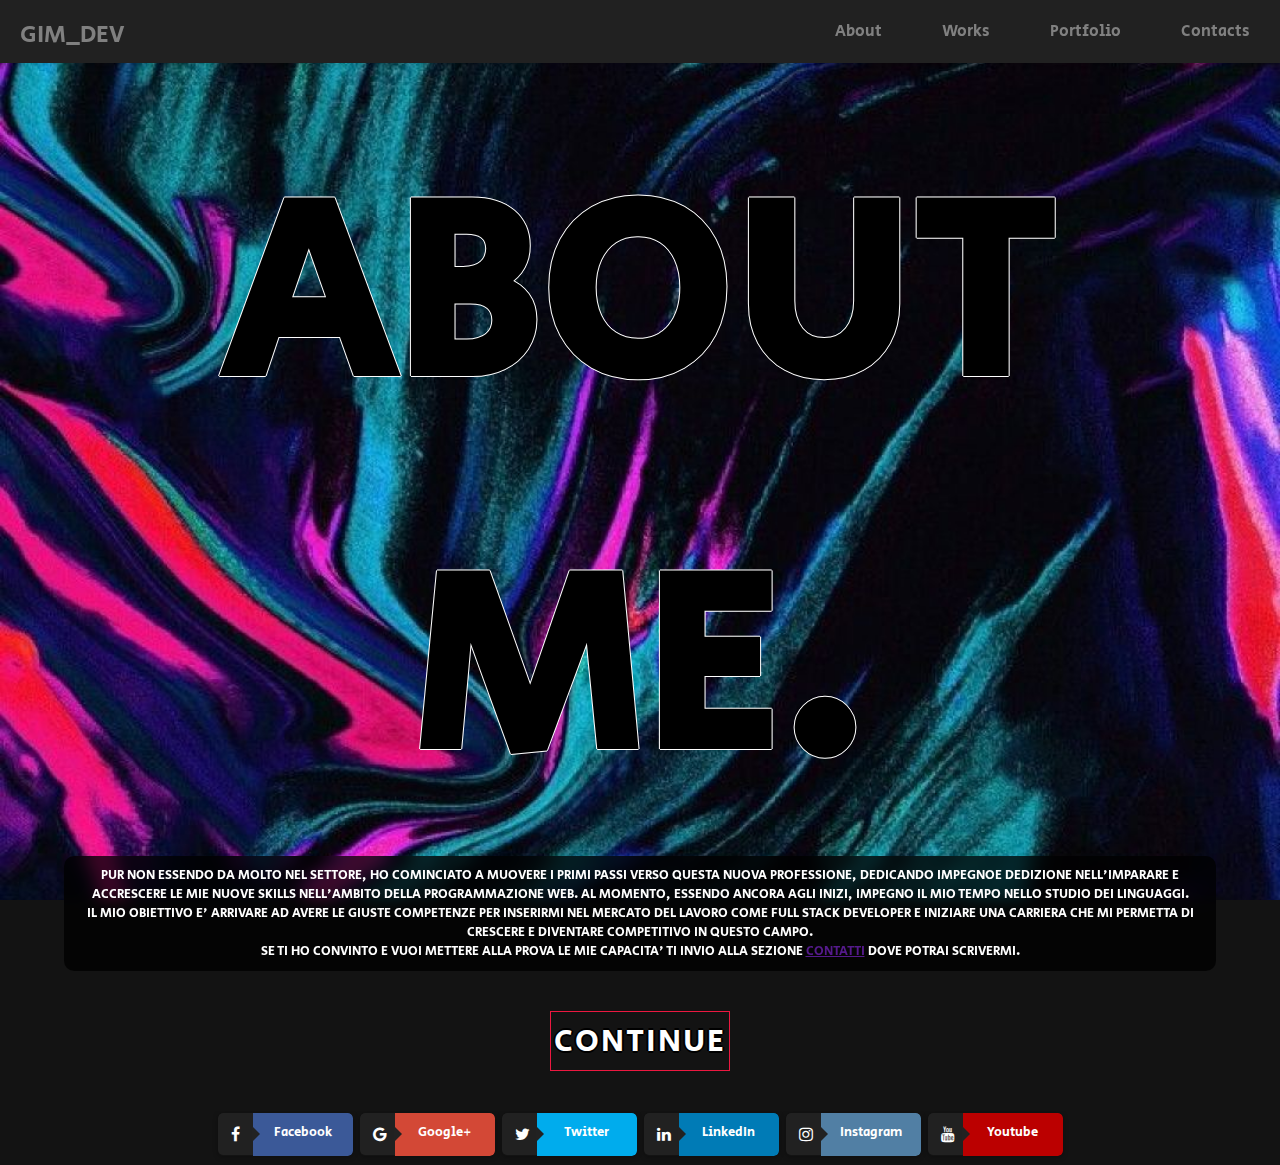
==== about/index.html @ 0fda0f44 "aggiunta pagine "works, about, portfolio"" ====
<!DOCTYPE html>
<html lang="en">
<head>
    <meta charset="UTF-8">
    <meta http-equiv="X-UA-Compatible" content="IE=edge">
    <meta name="viewport" content="width=device-width, initial-scale=1.0">
    <title>About</title>
    <link rel="stylesheet" href="/assets/css_sass/navbar.css">
    <link rel="stylesheet" href="/assets/css_sass/aboutpage.css">
    <link rel="preconnect" href="https://fonts.googleapis.com">
    <link rel="preconnect" href="https://fonts.gstatic.com" crossorigin>
    <link href="https://fonts.googleapis.com/css2?family=Secular+One&display=swap" rel="stylesheet">
    <link rel="stylesheet" href="https://maxcdn.bootstrapcdn.com/font-awesome/4.4.0/css/font-awesome.min.css">
</head>
<body>
    <section class="main-page" id="mp">
        <!--RESPONSIVE NAV BAR-->
        <header class="header">
            <a href="/index.html" class="logo">GIM_DEV</a>
            <input type="checkbox" checked class="menu-btn" id="menu-btn">
            <label for="menu-btn" class="menu-icon">
                <span class="nav-icon"></span>
            </label>
            <ul class="menu">
                <li><a href="/about/index.html">About</a></li>
                <li><a href="/works/index.html">Works</a></li>
                <li><a href="#frt">Portfolio</a></li>
                <li><a href="#cnt">Contacts</a></li>
            </ul>
        </header>
        <div class="titleabout">
            <h1>ABOUT ME.</h1>
        </div>
        <div class="contbio">
            <p class="qualities">PUR NON ESSENDO DA MOLTO NEL SETTORE, HO COMINCIATO A MUOVERE I PRIMI PASSI VERSO QUESTA NUOVA
                PROFESSIONE, DEDICANDO IMPEGNOE DEDIZIONE NELL'IMPARARE E ACCRESCERE LE MIE NUOVE SKILLS NELL'AMBITO DELLA PROGRAMMAZIONE WEB.
                AL MOMENTO, ESSENDO ANCORA AGLI INIZI, IMPEGNO IL MIO TEMPO NELLO STUDIO DEI LINGUAGGI.<br>
                IL MIO OBIETTIVO E' ARRIVARE AD AVERE LE GIUSTE COMPETENZE PER INSERIRMI NEL MERCATO DEL LAVORO COME FULL STACK DEVELOPER E
                INIZIARE UNA CARRIERA CHE MI PERMETTA DI CRESCERE E DIVENTARE COMPETITIVO IN QUESTO CAMPO.<br>     
                SE TI HO CONVINTO E VUOI METTERE ALLA PROVA LE MIE CAPACITA' TI INVIO ALLA SEZIONE <a href="">CONTATTI</a> DOVE POTRAI SCRIVERMI.
            </p>
        </div>
        <div class="button-flex">
            <a href="/works/index.html">CONTINUE</a>
        </div>
    </section>
    <footer class="social">
        <div id="social-media">
            <a class="btn btn-icon btn-facebook" href="#"><i class="fa fa-facebook"></i><span>Facebook</span></a>
            <a class="btn btn-icon btn-google" href="#"><i class="fa fa-google"></i><span>Google+</span></a>
            <a class="btn btn-icon btn-twitter" href="#"><i class="fa fa-twitter"></i><span>Twitter</span></a>
            <a class="btn btn-icon btn-linkedin" href="#"><i class="fa fa-linkedin"></i><span>LinkedIn</span></a>
            <a class="btn btn-icon btn-instagram" href="#"><i class="fa fa-instagram"></i><span>Instagram</span></a>
            <a class="btn btn-icon btn-youtube" href="#"><i class="fa fa-youtube"></i><span>Youtube</span></a>
        </div>
    </footer>
    
</body>
</html>
---- assets/css_sass/navbar.css ----
:root {
  --color-red: #ec1840;
  --color-purple: #9717ff;
  --color-white: #fff;
  --color-black-1: #111;
  --color-black-2: #222;
  --color-black-3: #444;
  --speed-normal: 0.5s;
  --speed-fast: 0.8s;
}

* {
  margin: 0;
  padding: 0;
  box-sizing: border-box;
}

html {
  scroll-behavior: smooth;
}

body {
  width: 100%;
  height: 115vh;
  background-color: #131313;
  font-family: "Secular One", sans-serif;
}

.button-flex {
  margin-top: 20px;
  display: flex;
  justify-content: center;
  align-items: center;
  flex-direction: column;
}
.button-flex a {
  position: relative;
  width: 180px;
  height: 60px;
  margin: 20px;
  line-height: 60px;
  letter-spacing: 2px;
  text-decoration: none;
  text-transform: uppercase;
  text-align: center;
  color: var(--color-white);
  transition: var(--speed-normal);
  border: 1px solid var(--color-red);
  font-family: "Secular One", sans-serif;
  font-size: 2em;
  text-shadow: -2px 0 #000000, 0 2px #000000, 2px 0 #000000, 0 -2px #000000;
}
.button-flex a a:hover {
  border: 1px solid transparent;
  background: var(--color-red) url(https://i.postimg.cc/wBXGXbWN/pixel.png);
  transition-delay: 0.8s;
  background-size: 180px;
  -webkit-animation: animate var(--speed-fast) steps(8) forwards;
          animation: animate var(--speed-fast) steps(8) forwards;
}
@-webkit-keyframes animate {
  0% {
    background-position-y: 0;
  }
  100% {
    background-position-y: -480px;
  }
}
@keyframes animate {
  0% {
    background-position-y: 0;
  }
  100% {
    background-position-y: -480px;
  }
}

/* Header/Menu/Hamburger menu */
.header {
  background-color: #212121;
  box-shadow: 1px 3px 4px 0 rgba(0, 0, 0, 0.1);
  position: fixed;
  width: 100%;
  z-index: 1;
  font-family: Arial, Helvetica, sans-serif;
}
.header ul {
  margin: 0;
  padding: 0;
  list-style: none;
  overflow: hidden;
  background-color: #212121;
}
.header ul a {
  color: grey;
  display: block;
  padding: 20px;
  text-decoration: none;
}
.header ul a:hover {
  background-color: #181818;
}
.header .menu {
  clear: both;
  max-height: 0;
  transition: max-height 0.2s ease-out;
  font-family: "Secular One", sans-serif;
}
.header .logo {
  float: left;
  font-size: 1.5em;
  padding: 10px 20px;
  color: gray;
  text-decoration: none;
  font-family: "Secular One", sans-serif;
  margin-top: 7px;
}
.header .menu-icon {
  padding: 26px 20px;
  position: relative;
  float: right;
  cursor: pointer;
}
.header .menu-icon .nav-icon {
  background-color: grey;
  display: block;
  width: 18px;
  height: 2px;
  position: relative;
  transition: background-color 0.2s ease-out;
  margin-top: 3px;
}
.header .menu-icon .nav-icon::before,
.header .menu-icon .nav-icon::after {
  background-color: grey;
  content: "";
  display: block;
  height: 100%;
  width: 100%;
  transition: all 0.2s ease-out;
  position: absolute;
}
.header .menu-icon .nav-icon::after {
  top: -5px;
}
.header .menu-icon .nav-icon::before {
  top: 5px;
}
.header .menu-btn {
  display: none;
}
.header .menu-btn:checked ~ .menu {
  max-height: 240px;
}
.header .menu-btn:checked ~ .menu-icon .nav-icon {
  background-color: transparent;
}
.header .menu-btn:checked ~ .menu-icon .nav-icon::before {
  transform: rotate(-45deg);
  top: 0;
}
.header .menu-btn:checked ~ .menu-icon .nav-icon::after {
  transform: rotate(45deg);
  top: 0;
}

#social-media {
  top: 20px;
  position: relative;
  font-size: 1rem;
  text-align: center;
  height: 250px;
  overflow: hidden;
}

.btn {
  clear: both;
  white-space: nowrap;
  font-size: 0.8em;
  display: inline-block;
  border-radius: 5px;
  box-shadow: 0 1px 5px 0 rgba(0, 0, 0, 0.35);
  margin: 2px;
  transition: all 0.5s;
  overflow: hidden;
}

.btn:hover {
  box-shadow: 0 5px 20px 0 rgba(0, 0, 0, 0.45);
}

.btn:focus {
  box-shadow: 0 3px 10px 0 rgba(0, 0, 0, 0.4);
}

.btn > span,
.btn-icon > i {
  float: left;
  padding: 13px;
  transition: all 0.5s;
  line-height: 1em;
}

.btn > span {
  padding: 14px 18px 16px;
  white-space: nowrap;
  color: #FFF;
  background: #b8b8b8;
  width: 100px;
}

.btn:hover > span {
  color: #212121;
  font-weight: 900;
}

.btn:focus > span {
  background: #9a9a9a;
}

.btn-icon > i {
  border-radius: 5px 0 0 5px;
  position: relative;
  width: 35px;
  text-align: center;
  font-size: 1.25em;
  color: #fff;
  background: #212121;
}

.btn-icon > i:after {
  content: "";
  border: 8px solid;
  border-color: transparent transparent transparent #222;
  position: absolute;
  top: 13px;
  right: -15px;
}

.btn-icon:hover > i,
.btn-icon:focus > i {
  color: #FFF;
}

.btn-icon > span {
  border-radius: 0 5px 5px 0;
}

/*Facebook*/
.btn-facebook:hover > i,
.btn-facebook:focus > i {
  color: #3b5998;
}

.btn-facebook > span {
  background: #3b5998;
}

/*Google Plus*/
.btn-google:hover > i,
.btn-google:focus > i {
  color: #d34836;
}

.btn-google > span {
  background: #d34836;
}

/*Twitter*/
.btn-twitter:hover > i,
.btn-twitter:focus > i {
  color: #00aced;
}

.btn-twitter > span {
  background: #00aced;
}

/*LinkedIn*/
.btn-linkedin:hover > i,
.btn-linkedin:focus > i {
  color: #007bb6;
}

.btn-linkedin > span {
  background: #007bb6;
}

/*Instagram*/
.btn-instagram:hover > i,
.btn-instagram:focus > i {
  color: #517fa4;
}

.btn-instagram > span {
  background: #517fa4;
}

/*Youtube*/
.btn-youtube:hover > i,
.btn-youtube:focus > i {
  color: #bb0000;
}

.btn-youtube > span {
  background: #bb0000;
}

/* Query Desktop */
@media (min-width: 700px) {
  .header li {
    float: left;
  }
  .header li a {
    padding: 20px 30px;
  }
  .header .menu {
    clear: none;
    float: right;
    max-height: 0;
  }
  .header .menu-icon {
    display: none;
  }
  #social-media {
    height: -webkit-fit-content;
    height: -moz-fit-content;
    height: fit-content;
  }
}/*# sourceMappingURL=navbar.css.map */
---- assets/css_sass/aboutpage.css ----
:root {
  --color-red: #ec1840;
  --color-purple: #9717ff;
  --color-white: #fff;
  --color-black-1: #111;
  --color-black-2: #222;
  --color-black-3: #444;
  --speed-normal: 0.5s;
  --speed-fast: 0.8s;
}

.main-page {
  width: 100%;
  height: -webkit-fit-content;
  height: -moz-fit-content;
  height: fit-content;
  background: url(/assets/imgs/bg.jpg);
  background-size: cover;
  background-attachment: fixed;
}
.main-page .titleabout {
  text-align: center;
  font-size: 2.3em;
  padding-top: 110px;
  text-shadow: -1px 0 #ffffff, 0 1px #ffffff, 1px 0 #ffffff, 0 -1px #ffffff;
}
.main-page .contbio {
  width: 90%;
  height: -webkit-fit-content;
  height: -moz-fit-content;
  height: fit-content;
  background-color: rgba(0, 0, 0, 0.747);
  -webkit-backdrop-filter: blur(8px);
          backdrop-filter: blur(8px);
  color: white;
  margin: 0 auto;
  text-align: center;
  border-radius: 10px;
}
.main-page .contbio .qualities {
  padding: 10px;
  font-size: 0.8em;
}
.main-page .button-flex {
  margin-top: 20px;
  display: flex;
  justify-content: center;
  align-items: center;
  flex-direction: column;
}
.main-page .button-flex a {
  position: relative;
  width: 180px;
  height: 60px;
  margin: 20px;
  line-height: 60px;
  letter-spacing: 2px;
  text-decoration: none;
  text-transform: uppercase;
  text-align: center;
  color: var(--color-white);
  transition: var(--speed-normal);
  border: 1px solid var(--color-red);
  font-family: "Secular One", sans-serif;
  font-size: 2em;
  text-shadow: -2px 0 #000000, 0 2px #000000, 2px 0 #000000, 0 -2px #000000;
}
.main-page .button-flex a a:hover {
  border: 1px solid transparent;
  background: var(--color-red) url(https://i.postimg.cc/wBXGXbWN/pixel.png);
  transition-delay: 0.8s;
  background-size: 180px;
  -webkit-animation: animate var(--speed-fast) steps(8) forwards;
          animation: animate var(--speed-fast) steps(8) forwards;
}
@-webkit-keyframes animate {
  0% {
    background-position-y: 0;
  }
  100% {
    background-position-y: -480px;
  }
}
@keyframes animate {
  0% {
    background-position-y: 0;
  }
  100% {
    background-position-y: -480px;
  }
}

/* Query Desktop */
@media (min-width: 700px) {
  .titleabout {
    font-size: 8em !important;
  }
}/*# sourceMappingURL=aboutpage.css.map */
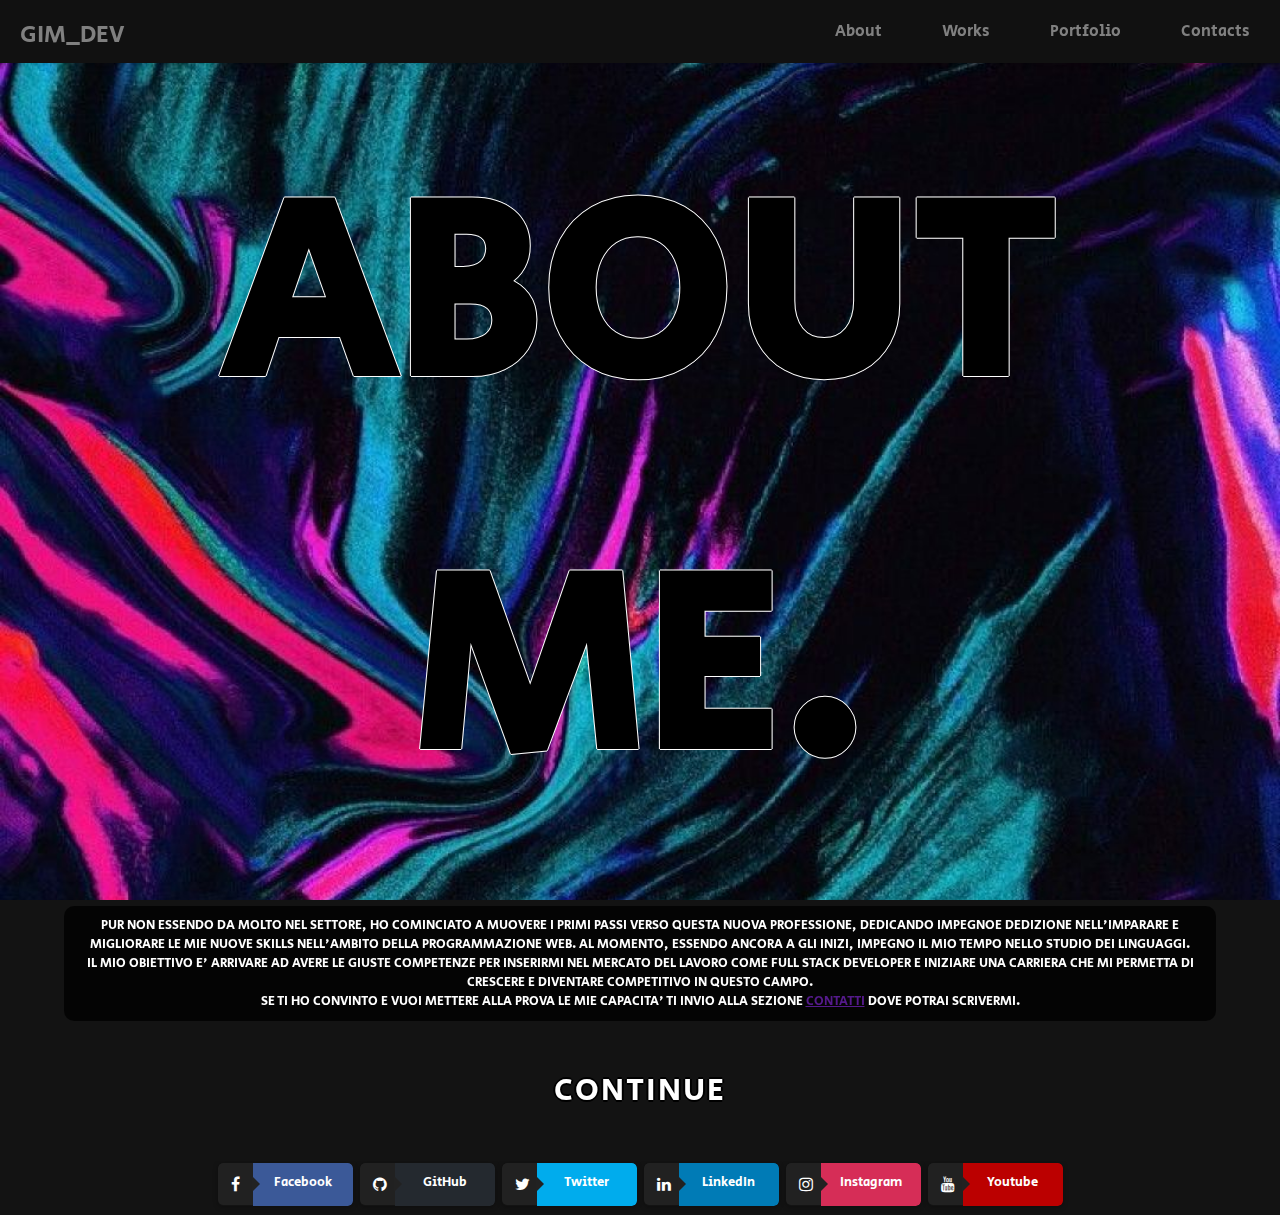
==== commit d89f94fe: "Aggiunta pagina Portfolio / Contatti" ====
--- a/about/index.html
+++ b/about/index.html
@@ -24,8 +24,8 @@
             <ul class="menu">
                 <li><a href="/about/index.html">About</a></li>
                 <li><a href="/works/index.html">Works</a></li>
-                <li><a href="#frt">Portfolio</a></li>
-                <li><a href="#cnt">Contacts</a></li>
+                <li><a href="/portfolio/index.html">Portfolio</a></li>
+                <li><a href="/contacts/index.html">Contacts</a></li>
             </ul>
         </header>
         <div class="titleabout">
@@ -33,8 +33,8 @@
         </div>
         <div class="contbio">
             <p class="qualities">PUR NON ESSENDO DA MOLTO NEL SETTORE, HO COMINCIATO A MUOVERE I PRIMI PASSI VERSO QUESTA NUOVA
-                PROFESSIONE, DEDICANDO IMPEGNOE DEDIZIONE NELL'IMPARARE E ACCRESCERE LE MIE NUOVE SKILLS NELL'AMBITO DELLA PROGRAMMAZIONE WEB.
-                AL MOMENTO, ESSENDO ANCORA AGLI INIZI, IMPEGNO IL MIO TEMPO NELLO STUDIO DEI LINGUAGGI.<br>
+                PROFESSIONE, DEDICANDO IMPEGNOE DEDIZIONE NELL'IMPARARE E MIGLIORARE LE MIE NUOVE SKILLS NELL'AMBITO DELLA PROGRAMMAZIONE WEB.
+                AL MOMENTO, ESSENDO ANCORA A GLI INIZI, IMPEGNO IL MIO TEMPO NELLO STUDIO DEI LINGUAGGI.<br>
                 IL MIO OBIETTIVO E' ARRIVARE AD AVERE LE GIUSTE COMPETENZE PER INSERIRMI NEL MERCATO DEL LAVORO COME FULL STACK DEVELOPER E
                 INIZIARE UNA CARRIERA CHE MI PERMETTA DI CRESCERE E DIVENTARE COMPETITIVO IN QUESTO CAMPO.<br>     
                 SE TI HO CONVINTO E VUOI METTERE ALLA PROVA LE MIE CAPACITA' TI INVIO ALLA SEZIONE <a href="">CONTATTI</a> DOVE POTRAI SCRIVERMI.
@@ -47,7 +47,7 @@
     <footer class="social">
         <div id="social-media">
             <a class="btn btn-icon btn-facebook" href="#"><i class="fa fa-facebook"></i><span>Facebook</span></a>
-            <a class="btn btn-icon btn-google" href="#"><i class="fa fa-google"></i><span>Google+</span></a>
+            <a class="btn btn-icon btn-github" href="#"><i class="fa fa-github"></i><span>GitHub</span></a>
             <a class="btn btn-icon btn-twitter" href="#"><i class="fa fa-twitter"></i><span>Twitter</span></a>
             <a class="btn btn-icon btn-linkedin" href="#"><i class="fa fa-linkedin"></i><span>LinkedIn</span></a>
             <a class="btn btn-icon btn-instagram" href="#"><i class="fa fa-instagram"></i><span>Instagram</span></a>
--- a/assets/css_sass/navbar.css
+++ b/assets/css_sass/navbar.css
@@ -45,18 +45,19 @@
   text-align: center;
   color: var(--color-white);
   transition: var(--speed-normal);
-  border: 1px solid var(--color-red);
+  -webkit-backdrop-filter: blur(8px);
+          backdrop-filter: blur(8px);
   font-family: "Secular One", sans-serif;
   font-size: 2em;
+  border-radius: 10px;
   text-shadow: -2px 0 #000000, 0 2px #000000, 2px 0 #000000, 0 -2px #000000;
 }
-.button-flex a a:hover {
+.button-flex a:hover {
   border: 1px solid transparent;
-  background: var(--color-red) url(https://i.postimg.cc/wBXGXbWN/pixel.png);
-  transition-delay: 0.8s;
-  background-size: 180px;
-  -webkit-animation: animate var(--speed-fast) steps(8) forwards;
-          animation: animate var(--speed-fast) steps(8) forwards;
+  -webkit-backdrop-filter: blur(8px);
+          backdrop-filter: blur(8px);
+  background: rgba(94, 20, 94, 0.342);
+  transition-delay: 0.2s;
 }
 @-webkit-keyframes animate {
   0% {
@@ -77,7 +78,7 @@
 
 /* Header/Menu/Hamburger menu */
 .header {
-  background-color: #212121;
+  background-color: #111111;
   box-shadow: 1px 3px 4px 0 rgba(0, 0, 0, 0.1);
   position: fixed;
   width: 100%;
@@ -89,7 +90,7 @@
   padding: 0;
   list-style: none;
   overflow: hidden;
-  background-color: #212121;
+  background-color: #111111;
 }
 .header ul a {
   color: grey;
@@ -205,7 +206,7 @@
   padding: 14px 18px 16px;
   white-space: nowrap;
   color: #FFF;
-  background: #b8b8b8;
+  background: #24292f;
   width: 100px;
 }
 
@@ -259,11 +260,11 @@
 /*Google Plus*/
 .btn-google:hover > i,
 .btn-google:focus > i {
-  color: #d34836;
+  color: #24292f;
 }
 
 .btn-google > span {
-  background: #d34836;
+  background: #24292f;
 }
 
 /*Twitter*/
@@ -289,11 +290,11 @@
 /*Instagram*/
 .btn-instagram:hover > i,
 .btn-instagram:focus > i {
-  color: #517fa4;
+  color: #d62d57;
 }
 
 .btn-instagram > span {
-  background: #517fa4;
+  background: #d62d57;
 }
 
 /*Youtube*/
--- a/assets/css_sass/aboutpage.css
+++ b/assets/css_sass/aboutpage.css
@@ -1,14 +1,3 @@
-:root {
-  --color-red: #ec1840;
-  --color-purple: #9717ff;
-  --color-white: #fff;
-  --color-black-1: #111;
-  --color-black-2: #222;
-  --color-black-3: #444;
-  --speed-normal: 0.5s;
-  --speed-fast: 0.8s;
-}
-
 .main-page {
   width: 100%;
   height: -webkit-fit-content;
@@ -22,6 +11,7 @@
   text-align: center;
   font-size: 2.3em;
   padding-top: 110px;
+  margin-bottom: 50px;
   text-shadow: -1px 0 #ffffff, 0 1px #ffffff, 1px 0 #ffffff, 0 -1px #ffffff;
 }
 .main-page .contbio {
@@ -41,54 +31,6 @@
   padding: 10px;
   font-size: 0.8em;
 }
-.main-page .button-flex {
-  margin-top: 20px;
-  display: flex;
-  justify-content: center;
-  align-items: center;
-  flex-direction: column;
-}
-.main-page .button-flex a {
-  position: relative;
-  width: 180px;
-  height: 60px;
-  margin: 20px;
-  line-height: 60px;
-  letter-spacing: 2px;
-  text-decoration: none;
-  text-transform: uppercase;
-  text-align: center;
-  color: var(--color-white);
-  transition: var(--speed-normal);
-  border: 1px solid var(--color-red);
-  font-family: "Secular One", sans-serif;
-  font-size: 2em;
-  text-shadow: -2px 0 #000000, 0 2px #000000, 2px 0 #000000, 0 -2px #000000;
-}
-.main-page .button-flex a a:hover {
-  border: 1px solid transparent;
-  background: var(--color-red) url(https://i.postimg.cc/wBXGXbWN/pixel.png);
-  transition-delay: 0.8s;
-  background-size: 180px;
-  -webkit-animation: animate var(--speed-fast) steps(8) forwards;
-          animation: animate var(--speed-fast) steps(8) forwards;
-}
-@-webkit-keyframes animate {
-  0% {
-    background-position-y: 0;
-  }
-  100% {
-    background-position-y: -480px;
-  }
-}
-@keyframes animate {
-  0% {
-    background-position-y: 0;
-  }
-  100% {
-    background-position-y: -480px;
-  }
-}
 
 /* Query Desktop */
 @media (min-width: 700px) {
